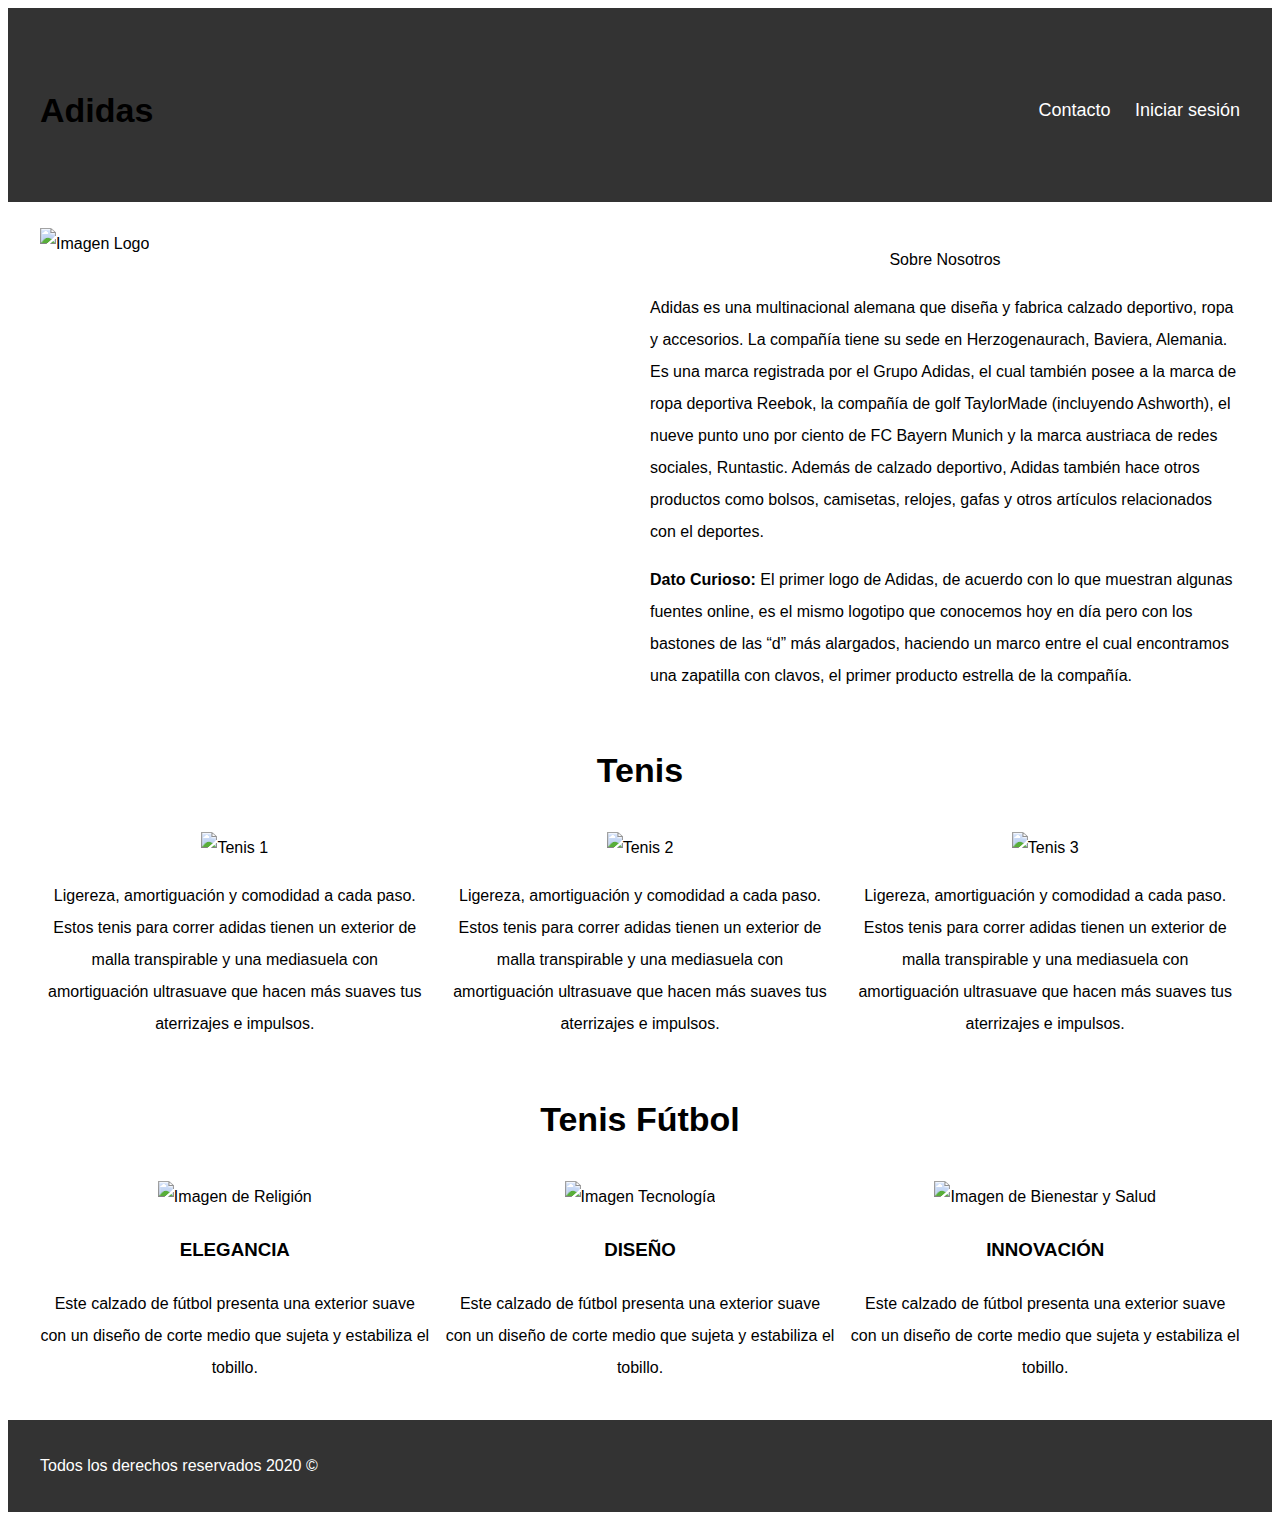
==== index.html @ 15c399ef "Ultima actualización" ====
<!DOCTYPE html>
<html lang="en">
<head>
    <meta charset="UTF-8">
    <meta name="viewport" content="width=device-width, initial-scale=1.0">
    <title>Document</title>
    <link rel="stylesheet" href="css/style.css">
</head>
<body>
    <header class="site-header">
        <div class="contenedor contenido-header">
            <div class="barra">
            <h2 class="titulo">Adidas</h2>
                <nav class="navegacion">
                    <a href="page.html">Contacto</a>
                    <a href="page2.html">Iniciar sesión</a>
                </nav>
            </div>
        </div>
    </header>

      <main class="contenedor">
        <h1 class="centrar-texto"></h1>
        <div class="contenido-nosotros">
          <div class="imagen">
            <img src="imgw/representante.jpg" alt="Imagen Logo">
          </div>
          <div class="texto">
            <blockquote class="centrar-texto">Sobre Nosotros</blockquote>
            <p>Adidas es una multinacional alemana que diseña y fabrica calzado deportivo, ropa y accesorios. La compañía tiene su sede en Herzogenaurach, Baviera, Alemania. Es una marca registrada por el Grupo Adidas, el cual también posee a la marca de ropa deportiva Reebok, la compañía de golf TaylorMade (incluyendo Ashworth), el nueve punto uno por ciento de FC Bayern Munich y la marca austriaca de redes sociales, Runtastic. Además de calzado deportivo, Adidas también hace otros productos como bolsos, camisetas, relojes, gafas y otros artículos relacionados con el deportes.
            </p>
            <p><strong>Dato Curioso:</strong> El primer logo de Adidas, de acuerdo con lo que muestran algunas fuentes online, es el mismo logotipo que conocemos hoy en día pero con los bastones de las “d” más alargados, haciendo un marco entre el cual encontramos una zapatilla con clavos, el primer producto estrella de la compañía.
            </p>
          </div>
        </div>
      </main>

      <section class="contenedor seccion">
        <h2 class="centrar-texto">Tenis</h2>
        <div class="icono-nosotros">
          <div class="icono">
            <img src="imgw/tenis1.jpg" alt="Tenis 1">
            <p>Ligereza, amortiguación y comodidad a cada paso. Estos tenis para correr adidas tienen un exterior de malla transpirable y una mediasuela con amortiguación ultrasuave que hacen más suaves tus aterrizajes e impulsos.</p>
          </div>

          <div class="icono">
            <img src="imgw/tenis2.jpg" alt="Tenis 2">
            <p>Ligereza, amortiguación y comodidad a cada paso. Estos tenis para correr adidas tienen un exterior de malla transpirable y una mediasuela con amortiguación ultrasuave que hacen más suaves tus aterrizajes e impulsos.</p>
          </div>

          <div class="icono">
            <img src="imgw/tenis3.jpg" alt="Tenis 3">
            <p>Ligereza, amortiguación y comodidad a cada paso. Estos tenis para correr adidas tienen un exterior de malla transpirable y una mediasuela con amortiguación ultrasuave que hacen más suaves tus aterrizajes e impulsos.</p>
          </div>
        </div>
      </section>

      <section class="contenedor seccion">
        <h2 class="centrar-texto">Tenis Fútbol</h2>
        <div class="icono-nosotros">
          <div class="icono">
              <img src="imgw/tenis8.jpg" alt="Imagen de Religión">
              <h3>Elegancia</h3>
              <p>Este calzado de fútbol presenta una exterior suave con un diseño de corte medio que sujeta y estabiliza el tobillo.
              </p>
          </div>
  
          <div class="icono">
              <img src="imgw/tenis5.jpg" alt="Imagen Tecnología">
              <h3>Diseño</h3>
              <p>Este calzado de fútbol presenta una exterior suave con un diseño de corte medio que sujeta y estabiliza el tobillo.</p>
          </div>
          <div class="icono">
              <img src="imgw/tenis7.jpg" alt="Imagen de Bienestar y Salud">
              <h3>Innovación</h3>
              <p>Este calzado de fútbol presenta una exterior suave con un diseño de corte medio que sujeta y estabiliza el tobillo.
              </p>
          </div>
        </div>
      </section>
      <footer class="site-footer seccion">
        <div class="contenedor contenedor-footer">
          <p class="copyright">Todos los derechos reservados 2020 &copy;</p>
        </div>
      </footer>
    
</body>
</html>
---- css/style.css ----
/*-contenedor*/
.contenedor{
    max-width: 120rem;
    margin: 0 auto;  
}
/*Header*/
.site-header{
    background-color: #333333;
    padding: 1rem 0 3rem 0;
}
.site-header.inicio{
    background-image: url(../img/header.jpg);
    background-position: center center;
    background-size: cover;
    height: 100vh;
    min-height: 60rem;
}
/*Imagenes*/
.imagen-contacto{
    background-image: url(../img/encuentra.jpg);
    height: 40rem;
    background-position: center center;
    background-size: cover;
    display: flex;
    align-items: center;
}
.contenido-contacto{
    flex: 1;
    color: ivory;
}
.contenido-contacto p{
    font-size: 1.8rem;
}

/*Globales*/
html{
    font-size: 62.5%; /*Reset para rems*/
    box-sizing: border-box;
}
*, *:before, *:after{
    box-sizing: inherit;
}

body{
    font-family: 'Lato', sans-serif;
    font-size: 1.6rem;
    line-height: 2;
}
img{
    max-width: 100%;
}

h1{
    font-size: 3.8rem;
}
h2{
    font-size: 3.4rem;
}

.contenido-header{
    height: 100%;
    display: flex;
    flex-direction: column;
    justify-content: space-between;
}

.contenido-header h1{
    color: silver;
    padding-bottom: 2rem;
    max-width: 60rem;
    line-height: 2;
}

.barra{
    display: flex;
    justify-content: space-between;
    align-items: center;
    padding-top: 3rem;
}
/*Navegación*/
.navegacion a{
    color: white;
    text-decoration: none;
    font-size: 1.8rem;
    margin-right: 2rem;
}
.navegacion a:hover{
    color: #71B100;
}
.navegacion a:last-of-type{
    margin: 0;
}

/*Utilerías*/
.seccion{
    margin-top: 2rem;
    margin-bottom: 2rem;
}
.centrar-texto{
    text-align: center;
}
.contenido-centrado{
    max-width: 800px;
}
.fw-300{
    font-weight: 300;
}

/*Iconos Nosotros */
.icono-nosotros{
    display: flex;
    justify-content: space-between;
}

.icono{
    flex-basis: calc(33.3% - 1rem);
    text-align: center;
}
.icono h3{
    text-transform: uppercase;
}

/*Footer*/
.site-footer{
    background-color: #333333;
    margin: 0;
}
.copyright{
    margin: 0;
    color: #ffffff;
}
.contenedor-footer{
    padding: 3rem 0;
    display: flex;
    justify-content: space-between;
}
/*Internas*/
.contenido-nosotros{
    display: grid;
    grid-template-columns: repeat(2, 1fr);
    grid-column-gap: 2rem;
}
.texto-nosotros blockquote{
    font-weight: 900;
    font-size: 2rem;
    margin: 0;
    padding: 3rem 0;
}

input:not([type="submit"]),
textarea,
select{
    padding: 1rem;
    display: block;
    width: 100%;
    background-color: #e1e1e1;
    border: none;
    margin-bottom: 2rem;
    border-radius: 1rem;
}

input[type="radio"]{
    width: auto;
    margin: 0;
}
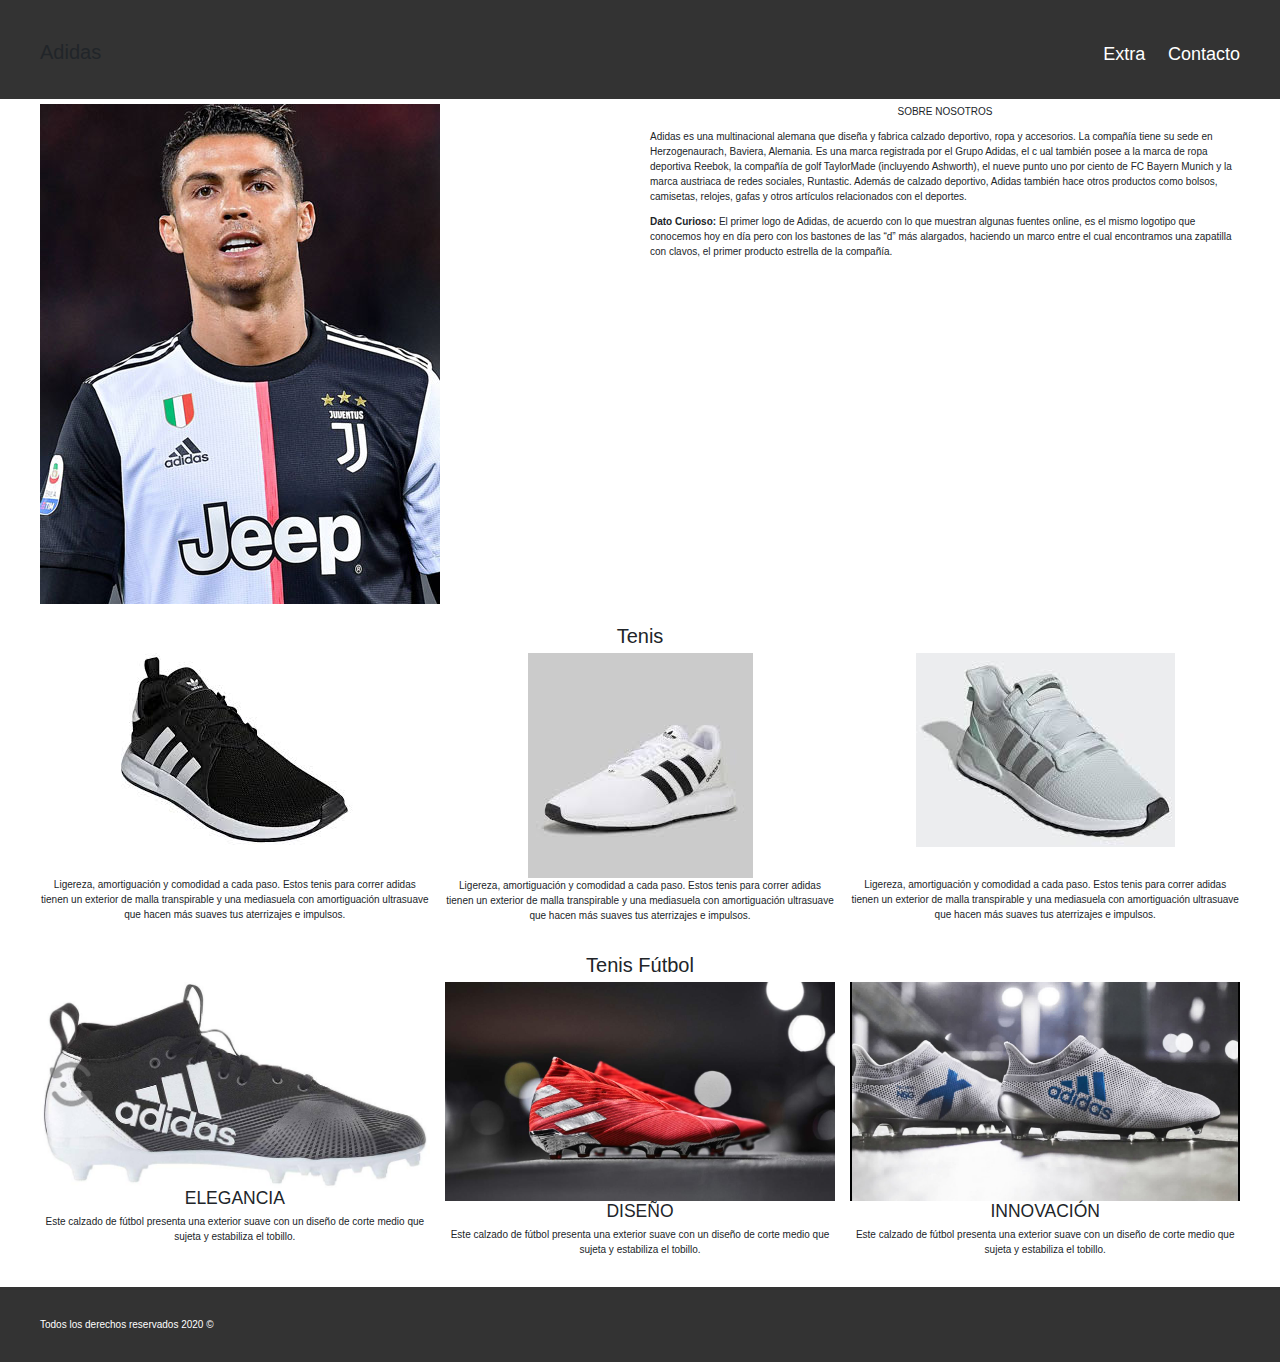
==== commit 2353a700: "Boostrap" ====
--- a/index.html
+++ b/index.html
@@ -5,15 +5,20 @@
     <meta name="viewport" content="width=device-width, initial-scale=1.0">
     <title>Document</title>
     <link rel="stylesheet" href="css/style.css">
+    <link rel="stylesheet" href="https://stackpath.bootstrapcdn.com/bootstrap/4.4.1/css/bootstrap.min.css" integrity="sha384-Vkoo8x4CGsO3+Hhxv8T/Q5PaXtkKtu6ug5TOeNV6gBiFeWPGFN9MuhOf23Q9Ifjh" crossorigin="anonymous">
 </head>
 <body>
+    <script src="https://code.jquery.com/jquery-3.4.1.slim.min.js" integrity="sha384-J6qa4849blE2+poT4WnyKhv5vZF5SrPo0iEjwBvKU7imGFAV0wwj1yYfoRSJoZ+n" crossorigin="anonymous"></script>
+    <script src="https://cdn.jsdelivr.net/npm/popper.js@1.16.0/dist/umd/popper.min.js" integrity="sha384-Q6E9RHvbIyZFJoft+2mJbHaEWldlvI9IOYy5n3zV9zzTtmI3UksdQRVvoxMfooAo" crossorigin="anonymous"></script>
+    <script src="https://stackpath.bootstrapcdn.com/bootstrap/4.4.1/js/bootstrap.min.js" integrity="sha384-wfSDF2E50Y2D1uUdj0O3uMBJnjuUD4Ih7YwaYd1iqfktj0Uod8GCExl3Og8ifwB6" crossorigin="anonymous"></script>
+    
     <header class="site-header">
         <div class="contenedor contenido-header">
             <div class="barra">
             <h2 class="titulo">Adidas</h2>
                 <nav class="navegacion">
-                    <a href="page.html">Contacto</a>
-                    <a href="page2.html">Iniciar sesión</a>
+                    <a href="">Extra</a>
+                    <a href="page2.html">Contacto</a>
                 </nav>
             </div>
         </div>
@@ -25,9 +30,10 @@
           <div class="imagen">
             <img src="imgw/representante.jpg" alt="Imagen Logo">
           </div>
-          <div class="texto">
-            <blockquote class="centrar-texto">Sobre Nosotros</blockquote>
-            <p>Adidas es una multinacional alemana que diseña y fabrica calzado deportivo, ropa y accesorios. La compañía tiene su sede en Herzogenaurach, Baviera, Alemania. Es una marca registrada por el Grupo Adidas, el cual también posee a la marca de ropa deportiva Reebok, la compañía de golf TaylorMade (incluyendo Ashworth), el nueve punto uno por ciento de FC Bayern Munich y la marca austriaca de redes sociales, Runtastic. Además de calzado deportivo, Adidas también hace otros productos como bolsos, camisetas, relojes, gafas y otros artículos relacionados con el deportes.
+          <div class="texto" class="col-12 col-sm-6">
+            <p class="centrar-texto">SOBRE NOSOTROS</p>
+            <p>Adidas es una multinacional alemana que diseña y fabrica calzado deportivo, ropa y accesorios. La compañía tiene su sede en Herzogenaurach, Baviera, Alemania. Es una marca registrada por el Grupo Adidas, el c
+              ual también posee a la marca de ropa deportiva Reebok, la compañía de golf TaylorMade (incluyendo Ashworth), el nueve punto uno por ciento de FC Bayern Munich y la marca austriaca de redes sociales, Runtastic. Además de calzado deportivo, Adidas también hace otros productos como bolsos, camisetas, relojes, gafas y otros artículos relacionados con el deportes.
             </p>
             <p><strong>Dato Curioso:</strong> El primer logo de Adidas, de acuerdo con lo que muestran algunas fuentes online, es el mismo logotipo que conocemos hoy en día pero con los bastones de las “d” más alargados, haciendo un marco entre el cual encontramos una zapatilla con clavos, el primer producto estrella de la compañía.
             </p>
@@ -38,18 +44,18 @@
       <section class="contenedor seccion">
         <h2 class="centrar-texto">Tenis</h2>
         <div class="icono-nosotros">
-          <div class="icono">
-            <img src="imgw/tenis1.jpg" alt="Tenis 1">
+          <div class="icono" class="col-12 col-sm-6 col-md-3 mb-4">
+            <img src="imgw/tenis1.jpg" alt="Tenis 1"><br><br<br><br><br>
             <p>Ligereza, amortiguación y comodidad a cada paso. Estos tenis para correr adidas tienen un exterior de malla transpirable y una mediasuela con amortiguación ultrasuave que hacen más suaves tus aterrizajes e impulsos.</p>
           </div>
 
-          <div class="icono">
+          <div class="icono" class="col-12 col-sm-6 col-md-3 mb-4">
             <img src="imgw/tenis2.jpg" alt="Tenis 2">
             <p>Ligereza, amortiguación y comodidad a cada paso. Estos tenis para correr adidas tienen un exterior de malla transpirable y una mediasuela con amortiguación ultrasuave que hacen más suaves tus aterrizajes e impulsos.</p>
           </div>
 
-          <div class="icono">
-            <img src="imgw/tenis3.jpg" alt="Tenis 3">
+          <div class="icono" class="col-12 col-sm-6 col-md-3 mb-4">
+            <img src="imgw/tenis3.jpg" alt="Tenis 3"><br><br<br><br><br>
             <p>Ligereza, amortiguación y comodidad a cada paso. Estos tenis para correr adidas tienen un exterior de malla transpirable y una mediasuela con amortiguación ultrasuave que hacen más suaves tus aterrizajes e impulsos.</p>
           </div>
         </div>
@@ -58,19 +64,19 @@
       <section class="contenedor seccion">
         <h2 class="centrar-texto">Tenis Fútbol</h2>
         <div class="icono-nosotros">
-          <div class="icono">
+          <div class="icono" class="col-12 col-sm-6 col-md-3 mb-4">
               <img src="imgw/tenis8.jpg" alt="Imagen de Religión">
               <h3>Elegancia</h3>
               <p>Este calzado de fútbol presenta una exterior suave con un diseño de corte medio que sujeta y estabiliza el tobillo.
               </p>
           </div>
   
-          <div class="icono">
+          <div class="icono" class="col-12 col-sm-6 col-md-3 mb-4">
               <img src="imgw/tenis5.jpg" alt="Imagen Tecnología">
               <h3>Diseño</h3>
               <p>Este calzado de fútbol presenta una exterior suave con un diseño de corte medio que sujeta y estabiliza el tobillo.</p>
           </div>
-          <div class="icono">
+          <div class="icono" class="col-12 col-sm-6 col-md-3 mb-4">
               <img src="imgw/tenis7.jpg" alt="Imagen de Bienestar y Salud">
               <h3>Innovación</h3>
               <p>Este calzado de fútbol presenta una exterior suave con un diseño de corte medio que sujeta y estabiliza el tobillo.
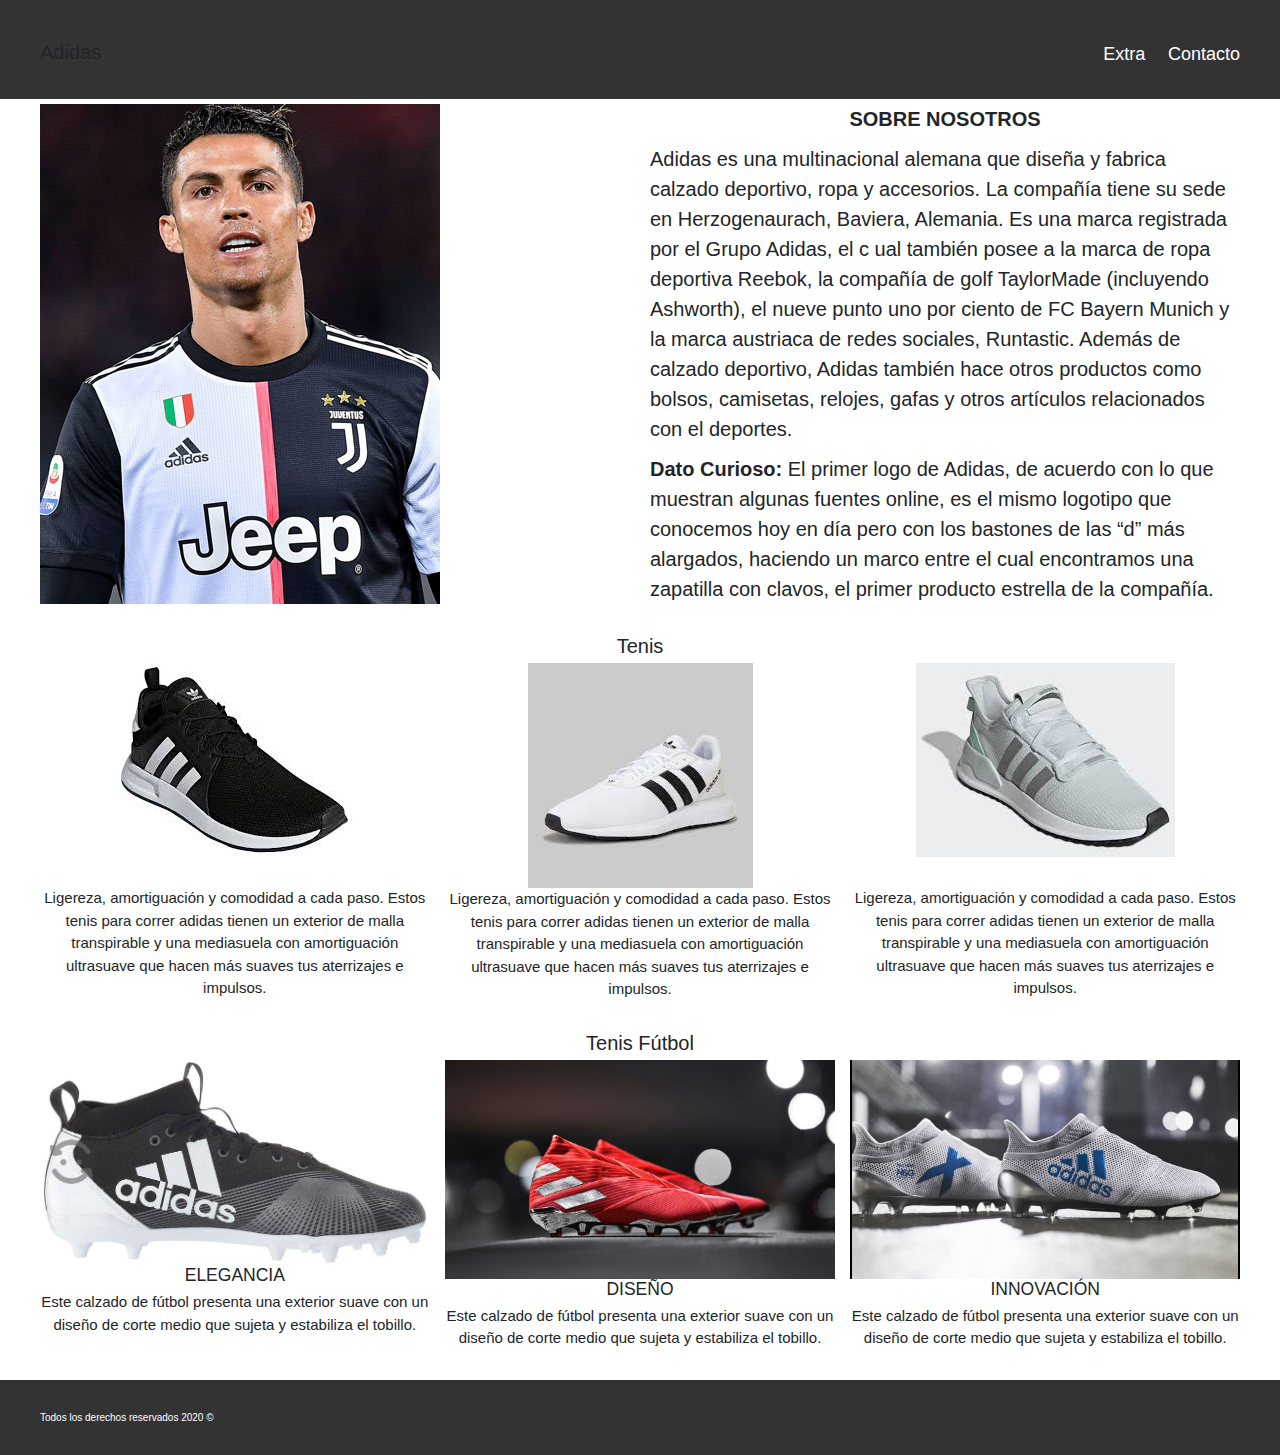
==== commit f5106e2a: "Actualización de letra" ====
--- a/index.html
+++ b/index.html
@@ -31,11 +31,11 @@
             <img src="imgw/representante.jpg" alt="Imagen Logo">
           </div>
           <div class="texto" class="col-12 col-sm-6">
-            <p class="centrar-texto">SOBRE NOSOTROS</p>
-            <p>Adidas es una multinacional alemana que diseña y fabrica calzado deportivo, ropa y accesorios. La compañía tiene su sede en Herzogenaurach, Baviera, Alemania. Es una marca registrada por el Grupo Adidas, el c
+            <p class="centrar-texto parrafo"><strong>SOBRE NOSOTROS</strong></p>
+            <p class="parrafo">Adidas es una multinacional alemana que diseña y fabrica calzado deportivo, ropa y accesorios. La compañía tiene su sede en Herzogenaurach, Baviera, Alemania. Es una marca registrada por el Grupo Adidas, el c
               ual también posee a la marca de ropa deportiva Reebok, la compañía de golf TaylorMade (incluyendo Ashworth), el nueve punto uno por ciento de FC Bayern Munich y la marca austriaca de redes sociales, Runtastic. Además de calzado deportivo, Adidas también hace otros productos como bolsos, camisetas, relojes, gafas y otros artículos relacionados con el deportes.
             </p>
-            <p><strong>Dato Curioso:</strong> El primer logo de Adidas, de acuerdo con lo que muestran algunas fuentes online, es el mismo logotipo que conocemos hoy en día pero con los bastones de las “d” más alargados, haciendo un marco entre el cual encontramos una zapatilla con clavos, el primer producto estrella de la compañía.
+            <p class="parrafo"><strong>Dato Curioso:</strong> El primer logo de Adidas, de acuerdo con lo que muestran algunas fuentes online, es el mismo logotipo que conocemos hoy en día pero con los bastones de las “d” más alargados, haciendo un marco entre el cual encontramos una zapatilla con clavos, el primer producto estrella de la compañía.
             </p>
           </div>
         </div>
@@ -46,17 +46,17 @@
         <div class="icono-nosotros">
           <div class="icono" class="col-12 col-sm-6 col-md-3 mb-4">
             <img src="imgw/tenis1.jpg" alt="Tenis 1"><br><br<br><br><br>
-            <p>Ligereza, amortiguación y comodidad a cada paso. Estos tenis para correr adidas tienen un exterior de malla transpirable y una mediasuela con amortiguación ultrasuave que hacen más suaves tus aterrizajes e impulsos.</p>
+            <p class="letra">Ligereza, amortiguación y comodidad a cada paso. Estos tenis para correr adidas tienen un exterior de malla transpirable y una mediasuela con amortiguación ultrasuave que hacen más suaves tus aterrizajes e impulsos.</p>
           </div>
 
           <div class="icono" class="col-12 col-sm-6 col-md-3 mb-4">
             <img src="imgw/tenis2.jpg" alt="Tenis 2">
-            <p>Ligereza, amortiguación y comodidad a cada paso. Estos tenis para correr adidas tienen un exterior de malla transpirable y una mediasuela con amortiguación ultrasuave que hacen más suaves tus aterrizajes e impulsos.</p>
+            <p class="letra">Ligereza, amortiguación y comodidad a cada paso. Estos tenis para correr adidas tienen un exterior de malla transpirable y una mediasuela con amortiguación ultrasuave que hacen más suaves tus aterrizajes e impulsos.</p>
           </div>
 
           <div class="icono" class="col-12 col-sm-6 col-md-3 mb-4">
             <img src="imgw/tenis3.jpg" alt="Tenis 3"><br><br<br><br><br>
-            <p>Ligereza, amortiguación y comodidad a cada paso. Estos tenis para correr adidas tienen un exterior de malla transpirable y una mediasuela con amortiguación ultrasuave que hacen más suaves tus aterrizajes e impulsos.</p>
+            <p class="letra">Ligereza, amortiguación y comodidad a cada paso. Estos tenis para correr adidas tienen un exterior de malla transpirable y una mediasuela con amortiguación ultrasuave que hacen más suaves tus aterrizajes e impulsos.</p>
           </div>
         </div>
       </section>
@@ -67,19 +67,19 @@
           <div class="icono" class="col-12 col-sm-6 col-md-3 mb-4">
               <img src="imgw/tenis8.jpg" alt="Imagen de Religión">
               <h3>Elegancia</h3>
-              <p>Este calzado de fútbol presenta una exterior suave con un diseño de corte medio que sujeta y estabiliza el tobillo.
+              <p class="letra">Este calzado de fútbol presenta una exterior suave con un diseño de corte medio que sujeta y estabiliza el tobillo.
               </p>
           </div>
   
           <div class="icono" class="col-12 col-sm-6 col-md-3 mb-4">
               <img src="imgw/tenis5.jpg" alt="Imagen Tecnología">
               <h3>Diseño</h3>
-              <p>Este calzado de fútbol presenta una exterior suave con un diseño de corte medio que sujeta y estabiliza el tobillo.</p>
+              <p class="letra">Este calzado de fútbol presenta una exterior suave con un diseño de corte medio que sujeta y estabiliza el tobillo.</p>
           </div>
           <div class="icono" class="col-12 col-sm-6 col-md-3 mb-4">
               <img src="imgw/tenis7.jpg" alt="Imagen de Bienestar y Salud">
               <h3>Innovación</h3>
-              <p>Este calzado de fútbol presenta una exterior suave con un diseño de corte medio que sujeta y estabiliza el tobillo.
+              <p class="letra">Este calzado de fútbol presenta una exterior suave con un diseño de corte medio que sujeta y estabiliza el tobillo.
               </p>
           </div>
         </div>
--- a/css/style.css
+++ b/css/style.css
@@ -62,6 +62,14 @@
     display: flex;
     flex-direction: column;
     justify-content: space-between;
+}
+
+.letra{
+    font-size: 1.5rem;
+}
+
+.parrafo{
+    font-size: 2rem;
 }
 
 .contenido-header h1{
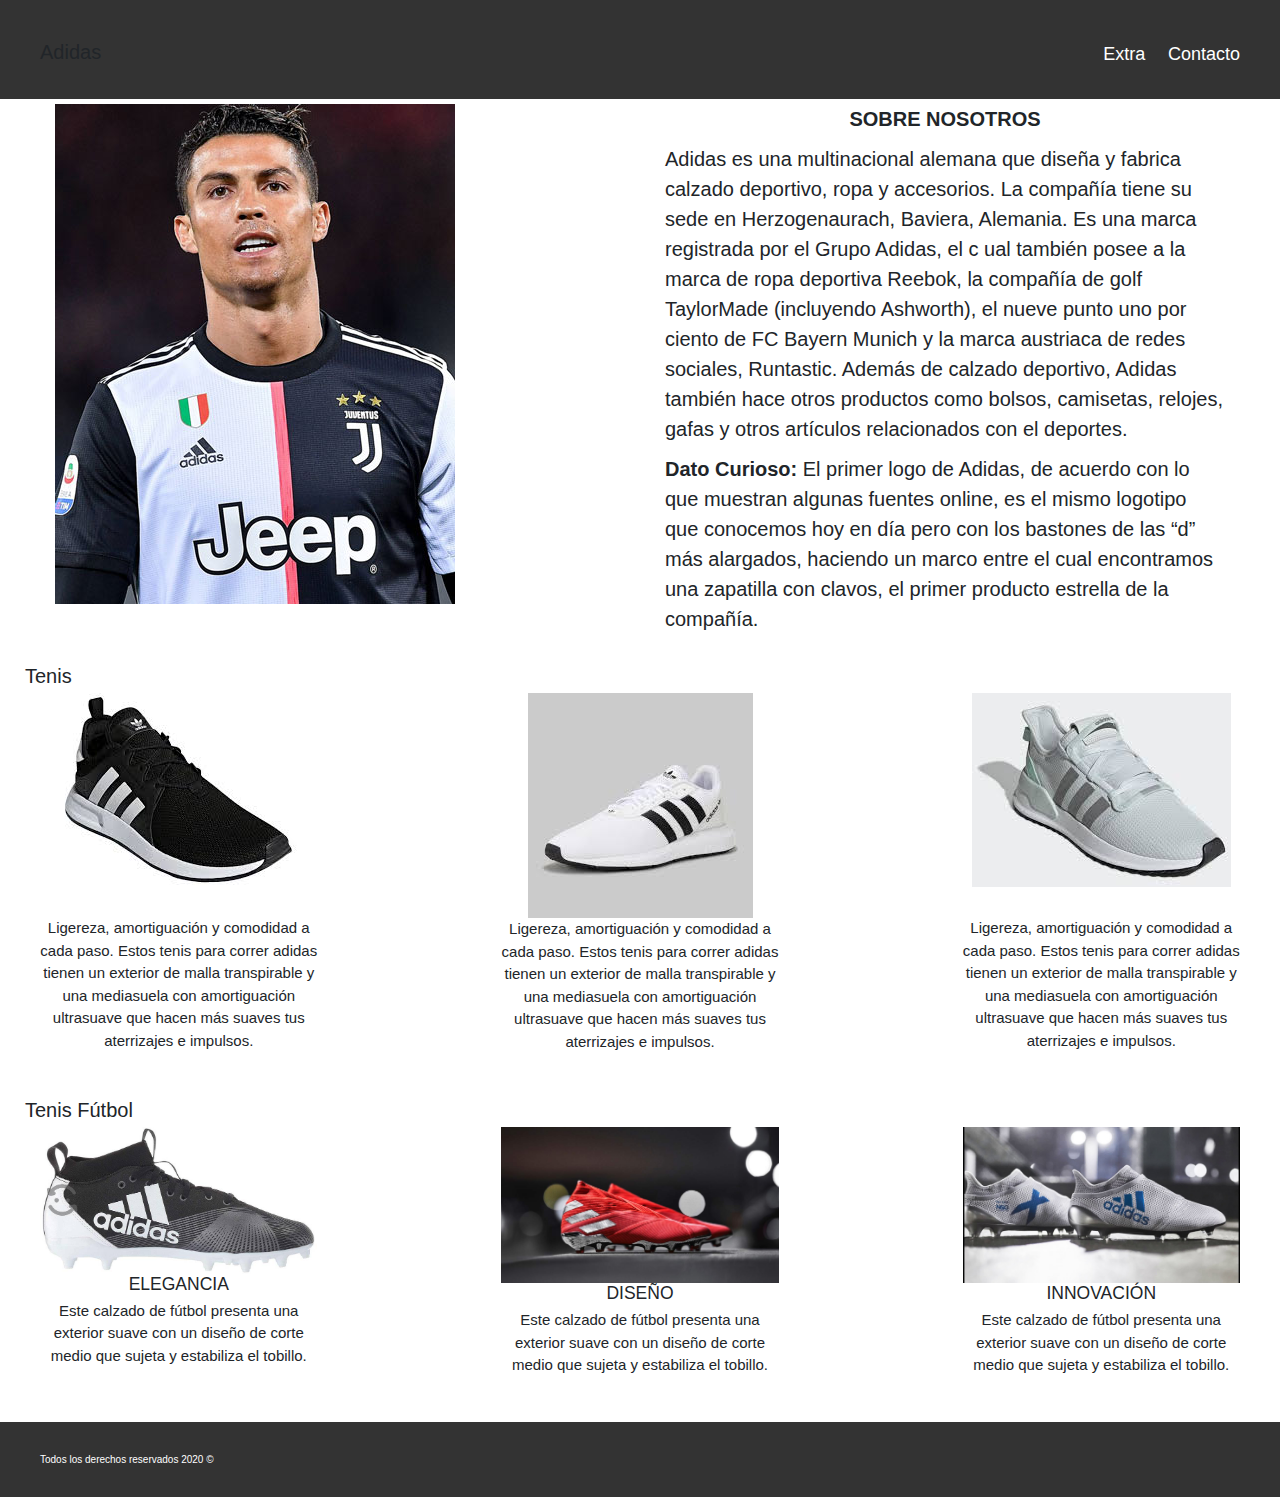
==== commit 79cdccab: "Actualizacion" ====
--- a/index.html
+++ b/index.html
@@ -27,10 +27,10 @@
       <main class="contenedor">
         <h1 class="centrar-texto"></h1>
         <div class="contenido-nosotros">
-          <div class="imagen">
+          <div class="imagen col-12">
             <img src="imgw/representante.jpg" alt="Imagen Logo">
           </div>
-          <div class="texto" class="col-12 col-sm-6">
+          <div class="texto col-12">
             <p class="centrar-texto parrafo"><strong>SOBRE NOSOTROS</strong></p>
             <p class="parrafo">Adidas es una multinacional alemana que diseña y fabrica calzado deportivo, ropa y accesorios. La compañía tiene su sede en Herzogenaurach, Baviera, Alemania. Es una marca registrada por el Grupo Adidas, el c
               ual también posee a la marca de ropa deportiva Reebok, la compañía de golf TaylorMade (incluyendo Ashworth), el nueve punto uno por ciento de FC Bayern Munich y la marca austriaca de redes sociales, Runtastic. Además de calzado deportivo, Adidas también hace otros productos como bolsos, camisetas, relojes, gafas y otros artículos relacionados con el deportes.
@@ -42,45 +42,49 @@
       </main>
 
       <section class="contenedor seccion">
-        <h2 class="centrar-texto">Tenis</h2>
-        <div class="icono-nosotros">
-          <div class="icono" class="col-12 col-sm-6 col-md-3 mb-4">
-            <img src="imgw/tenis1.jpg" alt="Tenis 1"><br><br<br><br><br>
-            <p class="letra">Ligereza, amortiguación y comodidad a cada paso. Estos tenis para correr adidas tienen un exterior de malla transpirable y una mediasuela con amortiguación ultrasuave que hacen más suaves tus aterrizajes e impulsos.</p>
-          </div>
+        <div class="row">
+          <h2 class="centrar-texto">Tenis</h2>
+          <div class="icono-nosotros">
+            <div class="icono col-12 col-sm-6 col-md-3 mb-4">
+              <img src="imgw/tenis1.jpg" alt="Tenis 1"><br><br<br><br><br>
+              <p class="letra">Ligereza, amortiguación y comodidad a cada paso. Estos tenis para correr adidas tienen un exterior de malla transpirable y una mediasuela con amortiguación ultrasuave que hacen más suaves tus aterrizajes e impulsos.</p>
+            </div>
 
-          <div class="icono" class="col-12 col-sm-6 col-md-3 mb-4">
-            <img src="imgw/tenis2.jpg" alt="Tenis 2">
-            <p class="letra">Ligereza, amortiguación y comodidad a cada paso. Estos tenis para correr adidas tienen un exterior de malla transpirable y una mediasuela con amortiguación ultrasuave que hacen más suaves tus aterrizajes e impulsos.</p>
-          </div>
+            <div class="icono col-12 col-sm-6 col-md-3 mb-4">
+              <img src="imgw/tenis2.jpg" alt="Tenis 2">
+              <p class="letra">Ligereza, amortiguación y comodidad a cada paso. Estos tenis para correr adidas tienen un exterior de malla transpirable y una mediasuela con amortiguación ultrasuave que hacen más suaves tus aterrizajes e impulsos.</p>
+            </div>
 
-          <div class="icono" class="col-12 col-sm-6 col-md-3 mb-4">
-            <img src="imgw/tenis3.jpg" alt="Tenis 3"><br><br<br><br><br>
-            <p class="letra">Ligereza, amortiguación y comodidad a cada paso. Estos tenis para correr adidas tienen un exterior de malla transpirable y una mediasuela con amortiguación ultrasuave que hacen más suaves tus aterrizajes e impulsos.</p>
+            <div class="icono col-12 col-sm-6 col-md-3 mb-4">
+              <img src="imgw/tenis3.jpg" alt="Tenis 3"><br><br<br><br><br>
+              <p class="letra">Ligereza, amortiguación y comodidad a cada paso. Estos tenis para correr adidas tienen un exterior de malla transpirable y una mediasuela con amortiguación ultrasuave que hacen más suaves tus aterrizajes e impulsos.</p>
+            </div>
           </div>
         </div>
       </section>
 
       <section class="contenedor seccion">
-        <h2 class="centrar-texto">Tenis Fútbol</h2>
-        <div class="icono-nosotros">
-          <div class="icono" class="col-12 col-sm-6 col-md-3 mb-4">
-              <img src="imgw/tenis8.jpg" alt="Imagen de Religión">
-              <h3>Elegancia</h3>
-              <p class="letra">Este calzado de fútbol presenta una exterior suave con un diseño de corte medio que sujeta y estabiliza el tobillo.
-              </p>
-          </div>
-  
-          <div class="icono" class="col-12 col-sm-6 col-md-3 mb-4">
-              <img src="imgw/tenis5.jpg" alt="Imagen Tecnología">
-              <h3>Diseño</h3>
-              <p class="letra">Este calzado de fútbol presenta una exterior suave con un diseño de corte medio que sujeta y estabiliza el tobillo.</p>
-          </div>
-          <div class="icono" class="col-12 col-sm-6 col-md-3 mb-4">
-              <img src="imgw/tenis7.jpg" alt="Imagen de Bienestar y Salud">
-              <h3>Innovación</h3>
-              <p class="letra">Este calzado de fútbol presenta una exterior suave con un diseño de corte medio que sujeta y estabiliza el tobillo.
-              </p>
+        <div class="row">
+          <h2 class="centrar-texto">Tenis Fútbol</h2>
+          <div class="icono-nosotros">
+            <div class="icono col-12 col-sm-6 col-md-3 mb-4">
+                <img src="imgw/tenis8.jpg" alt="Imagen de Religión">
+                <h3>Elegancia</h3>
+                <p class="letra">Este calzado de fútbol presenta una exterior suave con un diseño de corte medio que sujeta y estabiliza el tobillo.
+                </p>
+            </div>
+    
+            <div class="icono col-12 col-sm-6 col-md-3 mb-4">
+                <img src="imgw/tenis5.jpg" alt="Imagen Tecnología">
+                <h3>Diseño</h3>
+                <p class="letra">Este calzado de fútbol presenta una exterior suave con un diseño de corte medio que sujeta y estabiliza el tobillo.</p>
+            </div>
+            <div class="icono col-12 col-sm-6 col-md-3 mb-4">
+                <img src="imgw/tenis7.jpg" alt="Imagen de Bienestar y Salud">
+                <h3>Innovación</h3>
+                <p class="letra">Este calzado de fútbol presenta una exterior suave con un diseño de corte medio que sujeta y estabiliza el tobillo.
+                </p>
+            </div>
           </div>
         </div>
       </section>
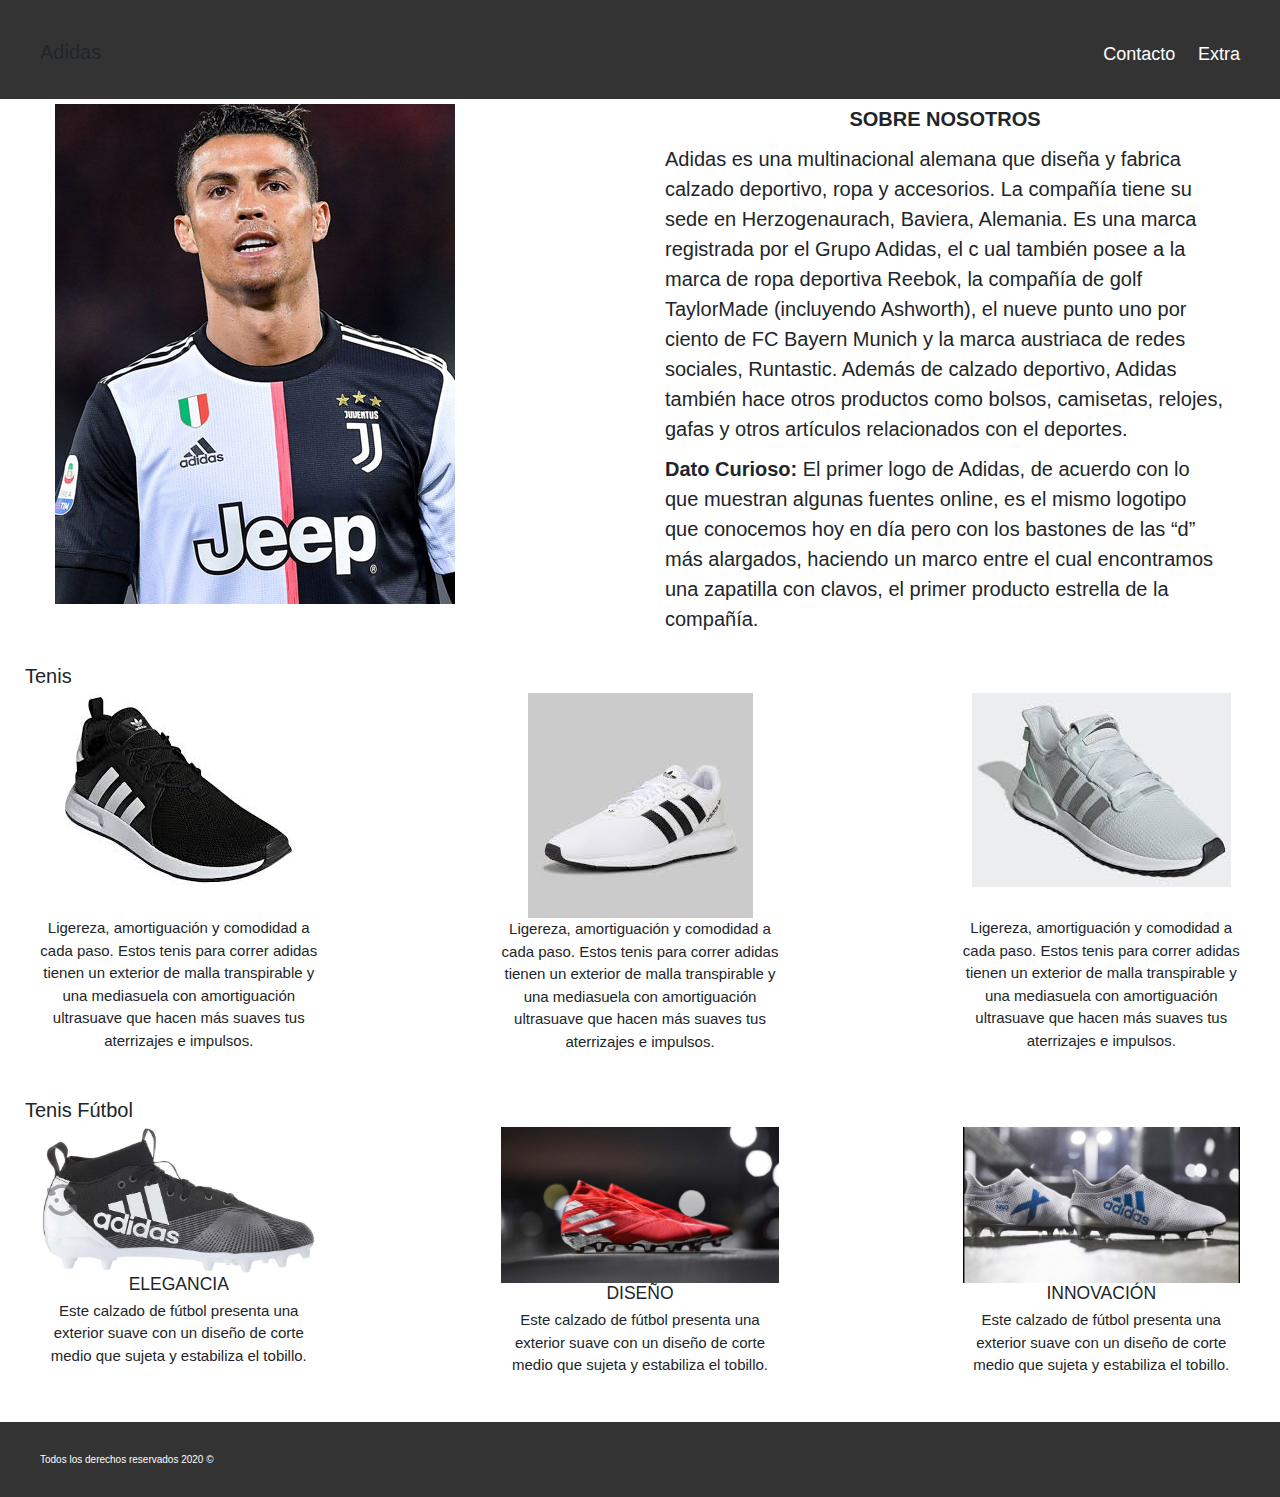
==== commit 42a02c15: "Update index.html" ====
--- a/index.html
+++ b/index.html
@@ -4,7 +4,7 @@
     <meta charset="UTF-8">
     <meta name="viewport" content="width=device-width, initial-scale=1.0">
     <title>Document</title>
-    <link rel="stylesheet" href="css/style.css">
+    <link rel="stylesheet" href="css/web.css">
     <link rel="stylesheet" href="https://stackpath.bootstrapcdn.com/bootstrap/4.4.1/css/bootstrap.min.css" integrity="sha384-Vkoo8x4CGsO3+Hhxv8T/Q5PaXtkKtu6ug5TOeNV6gBiFeWPGFN9MuhOf23Q9Ifjh" crossorigin="anonymous">
 </head>
 <body>
@@ -17,8 +17,8 @@
             <div class="barra">
             <h2 class="titulo">Adidas</h2>
                 <nav class="navegacion">
-                    <a href="">Extra</a>
-                    <a href="page2.html">Contacto</a>
+                  <a href="page2.html">Contacto</a>
+                  <a href="page.html">Extra</a>
                 </nav>
             </div>
         </div>
--- a/css/web.css
+++ b/css/web.css
@@ -0,0 +1,173 @@
+/*-contenedor*/
+.contenedor{
+    max-width: 120rem;
+    margin: 0 auto;  
+}
+/*Header*/
+.site-header{
+    background-color: #333333;
+    padding: 1rem 0 3rem 0;
+}
+.site-header.inicio{
+    background-image: url(../img/header.jpg);
+    background-position: center center;
+    background-size: cover;
+    height: 100vh;
+    min-height: 60rem;
+}
+/*Imagenes*/
+.imagen-contacto{
+    background-image: url(../img/encuentra.jpg);
+    height: 40rem;
+    background-position: center center;
+    background-size: cover;
+    display: flex;
+    align-items: center;
+}
+.contenido-contacto{
+    flex: 1;
+    color: ivory;
+}
+.contenido-contacto p{
+    font-size: 1.8rem;
+}
+
+/*Globales*/
+html{
+    font-size: 62.5%; /*Reset para rems*/
+    box-sizing: border-box;
+}
+*, *:before, *:after{
+    box-sizing: inherit;
+}
+
+body{
+    font-family: 'Lato', sans-serif;
+    font-size: 1.6rem;
+    line-height: 2;
+}
+img{
+    max-width: 100%;
+}
+
+h1{
+    font-size: 3.8rem;
+}
+h2{
+    font-size: 3.4rem;
+}
+
+.contenido-header{
+    height: 100%;
+    display: flex;
+    flex-direction: column;
+    justify-content: space-between;
+}
+
+.letra{
+    font-size: 1.5rem;
+}
+
+.parrafo{
+    font-size: 2rem;
+}
+
+.contenido-header h1{
+    color: silver;
+    padding-bottom: 2rem;
+    max-width: 60rem;
+    line-height: 2;
+}
+
+.barra{
+    display: flex;
+    justify-content: space-between;
+    align-items: center;
+    padding-top: 3rem;
+}
+/*Navegación*/
+.navegacion a{
+    color: white;
+    text-decoration: none;
+    font-size: 1.8rem;
+    margin-right: 2rem;
+}
+.navegacion a:hover{
+    color: #71B100;
+}
+.navegacion a:last-of-type{
+    margin: 0;
+}
+
+/*Utilerías*/
+.seccion{
+    margin-top: 2rem;
+    margin-bottom: 2rem;
+}
+.centrar-texto{
+    text-align: center;
+}
+.contenido-centrado{
+    max-width: 800px;
+}
+.fw-300{
+    font-weight: 300;
+}
+
+/*Iconos Nosotros */
+.icono-nosotros{
+    display: flex;
+    justify-content: space-between;
+}
+
+.icono{
+    flex-basis: calc(33.3% - 1rem);
+    text-align: center;
+}
+.icono h3{
+    text-transform: uppercase;
+}
+
+/*Footer*/
+.site-footer{
+    background-color: #333333;
+    margin: 0;
+}
+.copyright{
+    margin: 0;
+    color: #ffffff;
+}
+.contenedor-footer{
+    padding: 3rem 0;
+    display: flex;
+    justify-content: space-between;
+}
+/*Internas*/
+.contenido-nosotros{
+    display: grid;
+    grid-template-columns: repeat(2, 1fr);
+    grid-column-gap: 2rem;
+}
+.texto-nosotros blockquote{
+    font-weight: 900;
+    font-size: 2rem;
+    margin: 0;
+    padding: 3rem 0;
+}
+
+input:not([type="submit"]),
+textarea,
+select{
+    padding: 1rem;
+    display: block;
+    width: 100%;
+    background-color: #e1e1e1;
+    border: none;
+    margin-bottom: 2rem;
+    border-radius: 1rem;
+}
+
+input[type="radio"]{
+    width: auto;
+    margin: 0;
+}